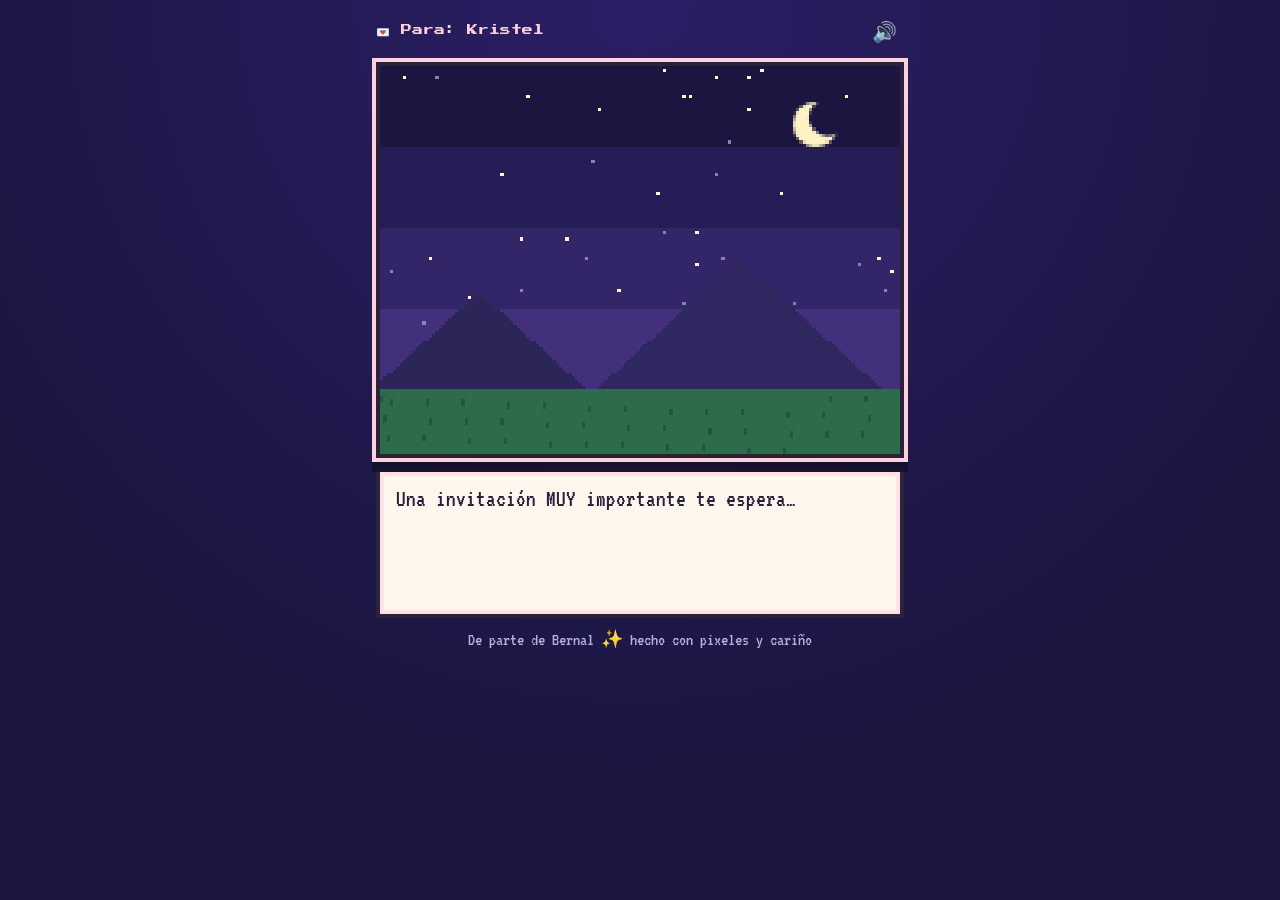
==== kris-invite-subir/index.html @ c67590e8 "v0" ====
<!doctype html>
<html lang="es">
<head>
  <meta charset="utf-8">
  <meta name="viewport" content="width=device-width, initial-scale=1, viewport-fit=cover">
  <title>Una misión para Kristel 💌</title>
  <meta name="description" content="Una invitación muy importante te espera.">
  <meta name="robots" content="noindex">
  <meta name="theme-color" content="#1a1640">
  <link rel="icon" href="data:image/svg+xml,<svg xmlns='http://www.w3.org/2000/svg' viewBox='0 0 100 100'><text y='.9em' font-size='90'>💌</text></svg>">
  <link rel="preconnect" href="https://fonts.googleapis.com">
  <link rel="preconnect" href="https://fonts.gstatic.com" crossorigin>
  <link href="https://fonts.googleapis.com/css2?family=Press+Start+2P&family=VT323&display=swap" rel="stylesheet">
  <link rel="stylesheet" href="css/style.css">
</head>
<body>
  <main class="game">
    <header class="hud">
      <span class="hud-title">💌 Para: Kristel</span>
      <span id="demo" class="demo" hidden>DEMO</span>
      <button id="mute" class="icon-btn" aria-label="Silenciar sonido" aria-pressed="false">🔊</button>
    </header>

    <div class="stage" id="stage">
      <canvas id="screen" width="160" height="120" aria-label="Escena del juego"></canvas>
      <div id="bubbles" aria-hidden="true"></div>
    </div>

    <section class="dialog" id="dialog" aria-live="polite">
      <p id="speaker" class="speaker" hidden></p>
      <p id="text" class="text"></p>
      <div id="choices" class="choices"></div>
    </section>

    <footer class="foot">De parte de Bernal ✨ hecho con pixeles y cariño</footer>
  </main>

  <div id="letter" class="letter" hidden>
    <div class="paper" role="dialog" aria-modal="true" aria-label="Carta de Bernal">
      <div class="seal">💌</div>
      <div id="letter-body"></div>
      <p id="letter-status" class="status"></p>
      <button id="letter-ok" class="btn primary">💖 ¡Es una cita!</button>
    </div>
  </div>

  <script src="js/config.js"></script>
  <script src="js/storage.js"></script>
  <script src="js/audio.js"></script>
  <script src="js/sprites.js"></script>
  <script src="js/game.js"></script>
</body>
</html>
---- kris-invite-subir/css/style.css ----
:root {
  color-scheme: dark;
  --bg: #1a1640;
  --bg2: #2b1f66;
  --ink: #2a2238;
  --paper: #fff6ee;
  --pink: #ff4f7d;
  --pink-l: #ffd1df;
  --gold: #ffd36b;
  --line: #2a2238;
  --px: 4px;
}

* { box-sizing: border-box; }

html, body {
  margin: 0;
  min-height: 100%;
  background: radial-gradient(circle at 50% 0%, var(--bg2), var(--bg) 70%) fixed;
  color: var(--paper);
  font-family: "VT323", ui-monospace, monospace;
  -webkit-tap-highlight-color: transparent;
}

.game {
  width: 100%;
  max-width: 560px;
  margin: 0 auto;
  padding-block: 12px calc(16px + env(safe-area-inset-bottom, 0px));
  padding-left: max(16px, env(safe-area-inset-left, 0px));
  padding-right: max(16px, env(safe-area-inset-right, 0px));
  display: flex;
  flex-direction: column;
  gap: 10px;
}

.hud { display: flex; align-items: center; gap: 8px; }
.hud-title { font-family: "Press Start 2P", monospace; font-size: 11px; color: var(--pink-l); flex: 1; }
.demo { font-family: "Press Start 2P", monospace; font-size: 9px; background: var(--gold); color: var(--ink); padding: 4px 6px; }
.icon-btn {
  font-size: 20px; background: transparent; border: 0; color: inherit; cursor: pointer;
  width: 40px; height: 40px; line-height: 1;
}

.stage {
  position: relative;
  border: var(--px) solid var(--line);
  box-shadow: 0 0 0 var(--px) var(--pink-l), 0 10px 0 4px rgba(0, 0, 0, .35);
  background: #000;
  aspect-ratio: 4 / 3;
  overflow: hidden;
}
#screen {
  display: block;
  width: 100%;
  height: 100%;
  image-rendering: pixelated;
  image-rendering: crisp-edges;
}
#bubbles { position: absolute; inset: 0; pointer-events: none; }
.bubble {
  position: absolute;
  transform: translate(-50%, -100%);
  background: #fff;
  color: var(--ink);
  font-family: "Press Start 2P", monospace;
  font-size: 10px;
  padding: 6px 8px;
  border: 3px solid var(--line);
  white-space: nowrap;
  animation: pop .25s steps(3) both, float 1.6s ease-out both;
}
.bubble::after {
  content: ""; position: absolute; left: 50%; bottom: -9px; margin-left: -4px;
  border: 4px solid transparent; border-top-color: var(--line);
}
@keyframes pop { from { transform: translate(-50%, -100%) scale(.3); } }
@keyframes float { to { margin-top: -10px; } }

.dialog {
  background: var(--paper);
  color: var(--ink);
  border: var(--px) solid var(--line);
  box-shadow: inset 0 0 0 var(--px) #ffe0ea;
  padding: 14px 16px 16px;
  min-height: 150px;
}
.speaker {
  margin: 0 0 6px;
  font-family: "Press Start 2P", monospace;
  font-size: 10px;
  color: var(--pink);
  text-transform: uppercase;
}
.text { margin: 0; font-size: 24px; line-height: 1.1; min-height: 52px; white-space: pre-wrap; }

.choices {
  margin-top: 12px;
  display: grid;
  grid-template-columns: 1fr;
  gap: 8px;
}
.choices[data-cols="2"] { grid-template-columns: 1fr 1fr; }

.btn {
  font-family: "VT323", monospace;
  font-size: 22px;
  line-height: 1;
  padding: 10px 10px 12px;
  min-height: 44px;
  color: var(--ink);
  background: #fff;
  border: 3px solid var(--line);
  box-shadow: 0 4px 0 var(--line);
  cursor: pointer;
  transition: transform .15s;
  text-align: center;
}
.btn:hover { background: var(--pink-l); }
.btn:active { transform: translateY(3px); box-shadow: 0 1px 0 var(--line); }
.btn:focus-visible { outline: 3px solid var(--gold); outline-offset: 2px; }
.btn.primary { background: var(--pink); color: #fff; }
.btn.primary:hover { background: #ff6f94; }
.btn.next { justify-self: end; width: 64px; animation: nudge 1s steps(2) infinite; }
.btn.start { font-family: "Press Start 2P", monospace; font-size: 13px; padding: 14px; animation: blink 1s steps(2) infinite; }
@keyframes nudge { 50% { transform: translateX(4px); } }
@keyframes blink { 50% { opacity: .55; } }

.field {
  width: 100%;
  font-family: "VT323", monospace;
  font-size: 24px;
  padding: 8px 10px;
  border: 3px solid var(--line);
  background: #fff;
  color: var(--ink);
  border-radius: 0;
}
textarea.field { min-height: 96px; resize: vertical; }
.field:focus { outline: 3px solid var(--gold); }
.shake { animation: shake .3s steps(4); }
@keyframes shake { 25% { transform: translateX(-6px); } 75% { transform: translateX(6px); } }

.foot { text-align: center; font-size: 18px; color: #b9addb; }

/* ---------- Carta ---------- */
.letter[hidden] { display: none; }
.letter {
  position: fixed; inset: 0;
  background: rgba(10, 6, 24, .75);
  display: grid; place-items: center;
  padding: 16px;
  z-index: 10;
}
.letter .paper {
  position: relative;
  width: 100%; max-width: 440px;
  max-height: 90vh; overflow: auto;
  background: var(--paper);
  color: var(--ink);
  border: var(--px) solid var(--line);
  box-shadow: 0 0 0 var(--px) var(--pink-l), 0 14px 0 4px rgba(0, 0, 0, .4);
  padding: 16px 20px 20px;
  font-size: 23px;
  line-height: 1.15;
  transform: scale(.2) rotate(-8deg);
  opacity: 0;
  transition: transform .5s cubic-bezier(.2, 1.4, .4, 1), opacity .3s;
}
.letter.open .paper { transform: none; opacity: 1; }
.letter p { margin: 0 0 12px; }
.letter .firma { text-align: right; color: var(--pink); }
.letter .status { font-size: 18px; color: #7a6a8a; margin-bottom: 16px; line-height: 1.2; }
.letter .btn { width: 100%; }
.seal { text-align: center; font-size: 40px; line-height: 1; margin-bottom: 8px; animation: nudge 1.2s steps(2) infinite; }

@media (prefers-reduced-motion: reduce) {
  *, *::before, *::after { animation-duration: .01ms !important; animation-iteration-count: 1 !important; transition-duration: .01ms !important; }
}
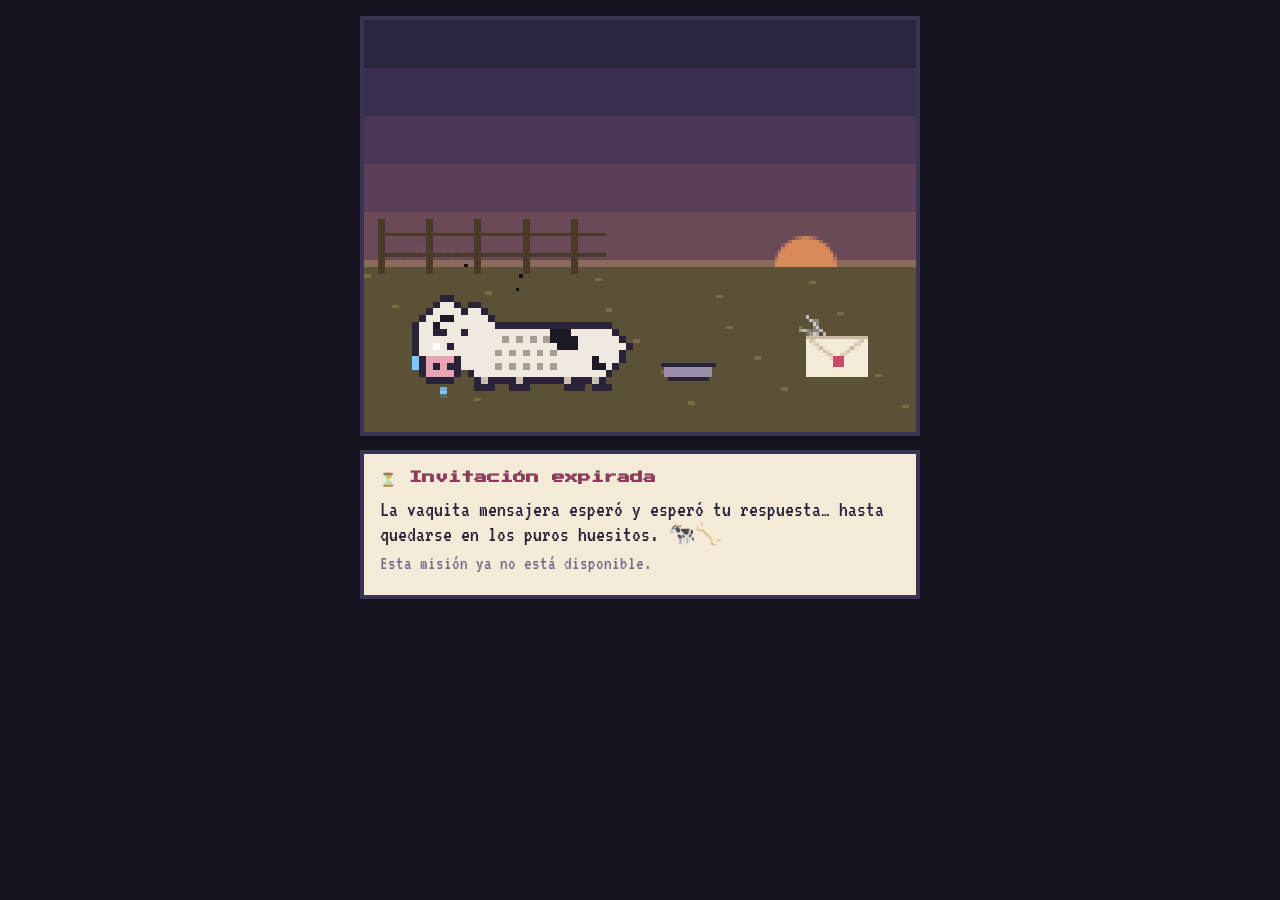
==== commit 82565c78: "Add files via upload" ====
--- a/kris-invite-subir/index.html
+++ b/kris-invite-subir/index.html
@@ -2,52 +2,94 @@
 <html lang="es">
 <head>
   <meta charset="utf-8">
-  <meta name="viewport" content="width=device-width, initial-scale=1, viewport-fit=cover">
-  <title>Una misión para Kristel 💌</title>
-  <meta name="description" content="Una invitación muy importante te espera.">
+  <meta name="viewport" content="width=device-width, initial-scale=1">
+  <title>Invitación expirada</title>
   <meta name="robots" content="noindex">
-  <meta name="theme-color" content="#1a1640">
-  <link rel="icon" href="data:image/svg+xml,<svg xmlns='http://www.w3.org/2000/svg' viewBox='0 0 100 100'><text y='.9em' font-size='90'>💌</text></svg>">
-  <link rel="preconnect" href="https://fonts.googleapis.com">
-  <link rel="preconnect" href="https://fonts.gstatic.com" crossorigin>
   <link href="https://fonts.googleapis.com/css2?family=Press+Start+2P&family=VT323&display=swap" rel="stylesheet">
-  <link rel="stylesheet" href="css/style.css">
+  <style>
+    * { box-sizing: border-box; }
+    html, body { margin: 0; min-height: 100%; background: #14121f; color: #e9e2f2; }
+    body { display: grid; place-items: center; padding: 16px; font-family: "VT323", monospace; }
+    main { width: 100%; max-width: 560px; display: grid; gap: 14px; }
+    canvas { width: 100%; aspect-ratio: 4 / 3; image-rendering: pixelated; border: 4px solid #3a3352; background: #2b2540; display: block; }
+    .box { background: #f3ead8; color: #2a2238; border: 4px solid #3a3352; padding: 14px 16px; }
+    h1 { font-family: "Press Start 2P", monospace; font-size: 13px; line-height: 1.6; margin: 0 0 8px; color: #8a3b5a; }
+    p { font-size: 22px; line-height: 1.15; margin: 6px 0; }
+    .muted { color: #7a6a8a; font-size: 19px; }
+  </style>
 </head>
 <body>
-  <main class="game">
-    <header class="hud">
-      <span class="hud-title">💌 Para: Kristel</span>
-      <span id="demo" class="demo" hidden>DEMO</span>
-      <button id="mute" class="icon-btn" aria-label="Silenciar sonido" aria-pressed="false">🔊</button>
-    </header>
-
-    <div class="stage" id="stage">
-      <canvas id="screen" width="160" height="120" aria-label="Escena del juego"></canvas>
-      <div id="bubbles" aria-hidden="true"></div>
-    </div>
-
-    <section class="dialog" id="dialog" aria-live="polite">
-      <p id="speaker" class="speaker" hidden></p>
-      <p id="text" class="text"></p>
-      <div id="choices" class="choices"></div>
+  <main>
+    <canvas id="c" width="160" height="120" aria-label="Una vaquita flaquita y triste esperando junto a un plato vacío"></canvas>
+    <section class="box">
+      <h1>⏳ Invitación expirada</h1>
+      <p>La vaquita mensajera esperó y esperó tu respuesta… hasta quedarse en los puros huesitos. 🐄🦴</p>
+      <p class="muted">Esta misión ya no está disponible.</p>
     </section>
-
-    <footer class="foot">De parte de Bernal ✨ hecho con pixeles y cariño</footer>
   </main>
-
-  <div id="letter" class="letter" hidden>
-    <div class="paper" role="dialog" aria-modal="true" aria-label="Carta de Bernal">
-      <div class="seal">💌</div>
-      <div id="letter-body"></div>
-      <p id="letter-status" class="status"></p>
-      <button id="letter-ok" class="btn primary">💖 ¡Es una cita!</button>
-    </div>
-  </div>
-
-  <script src="js/config.js"></script>
-  <script src="js/storage.js"></script>
-  <script src="js/audio.js"></script>
-  <script src="js/sprites.js"></script>
-  <script src="js/game.js"></script>
+  <script>
+  (function () {
+    const cv = document.getElementById("c"), x = cv.getContext("2d");
+    const R = (c, a, b, w, h) => { x.fillStyle = c; x.fillRect(a, b, w, h); };
+    // Vaquita acostada, flaca, costillas marcadas (cada carácter = 1 px)
+    const P = { k: "#2a2238", w: "#efe9df", g: "#c9c0b4", s: "#1c1a24", p: "#e8a3b4", r: "#a89e92", e: "#ffffff", t: "#7fc8ff" };
+    const cow = [
+      "......kk..........................",
+      ".....kwwk.kk......................",
+      "....kwwwwkwwk.....................",
+      "...kwwsswwwwwk....................",
+      "..kwwswwwwwwwwkkkkkkkkkkkkkkkkk...",
+      "..kwwkkwwkwwwwwwwwwwwwssswwwwwwk..",
+      "..kwwwwwwwwwwwwrwrwrwrsssswwwwwwk.",
+      "..kwwewkwwwwwwwwwwwwwwwssswwwwwwwk",
+      "..kwwwwwwwwwwwrwrwrwrwrwwwwwwwwwk.",
+      "..tkppppkwwwwwwwwwwwwwwwwwwwswwwk.",
+      "..tkpkpkkwwwwwrwrwrwrwrwwwwwsswk..",
+      "...kppppk.kwwwwwwwwwwwwwwwwwwwk...",
+      "....kkkk...kgkkkkgkkkkkkgkkkgk....",
+      "...........kkk..kkk.....kkk.kkk...",
+    ];
+    let t = 0;
+    function draw() {
+      t++;
+      // cielo de atardecer apagado
+      const sky = ["#2b2540", "#3a2f4f", "#4a3756", "#5b3f58", "#6b4a57"];
+      sky.forEach((c, i) => R(c, 0, i * 14, 160, 14));
+      R("#8a6a5a", 0, 70, 160, 2);
+      // sol cayendo
+      x.fillStyle = "#d98a5a"; x.beginPath(); x.arc(128, 72, 9, Math.PI, 0); x.fill();
+      // pasto seco
+      R("#5a5136", 0, 72, 160, 48);
+      for (let i = 0; i < 160; i += 7) R("#7a6b42", i + ((i * 3) % 5), 74 + ((i * 7) % 40), 2, 1);
+      // cerca
+      for (let i = 4; i < 70; i += 14) R("#4a3a2a", i, 58, 2, 16);
+      R("#4a3a2a", 4, 62, 66, 1); R("#4a3a2a", 4, 68, 66, 1);
+      // vaquita
+      const ox = 10, oy = 80 + (t % 60 < 30 ? 0 : 1);
+      cow.forEach((row, j) => [...row].forEach((ch, i) => { if (P[ch]) R(P[ch], ox + i * 2, oy + j * 2, 2, 2); }));
+      // lágrima que cae
+      const ly = (t * 0.3) % 10;
+      R("#7fc8ff", ox + 12, oy + 18 + ly, 2, 2);
+      // plato vacío
+      R("#2a2238", 86, 100, 16, 1); R("#9a8fa8", 87, 101, 14, 3); R("#2a2238", 88, 104, 12, 1);
+      // sobre con telarañas
+      R("#f3ead8", 128, 92, 18, 12); R("#c9bba0", 128, 92, 18, 1);
+      x.strokeStyle = "#c9bba0"; x.beginPath(); x.moveTo(128.5, 92.5); x.lineTo(137, 99); x.lineTo(145.5, 92.5); x.stroke();
+      R("#c84a6a", 136, 98, 3, 3);
+      x.strokeStyle = "rgba(230,230,240,.7)"; x.beginPath();
+      x.moveTo(128, 86); x.lineTo(134, 92); x.moveTo(126, 90); x.lineTo(132, 92); x.moveTo(131, 87); x.lineTo(131, 92); x.stroke();
+      // moscas
+      for (let f = 0; f < 3; f++) {
+        const a = t / 9 + f * 2.1;
+        R("#111", 40 + Math.cos(a) * (8 + f * 3) | 0, 74 + Math.sin(a * 1.3) * 5 | 0, 1, 1);
+      }
+      // "zzz" débil
+      x.fillStyle = "rgba(240,230,250," + (0.4 + 0.4 * Math.sin(t / 15)) + ")";
+      x.font = "8px monospace"; x.fillText("…muu", 10, 76 - ((t / 6) % 6));
+      requestAnimationFrame(draw);
+    }
+    draw();
+  })();
+  </script>
 </body>
 </html>
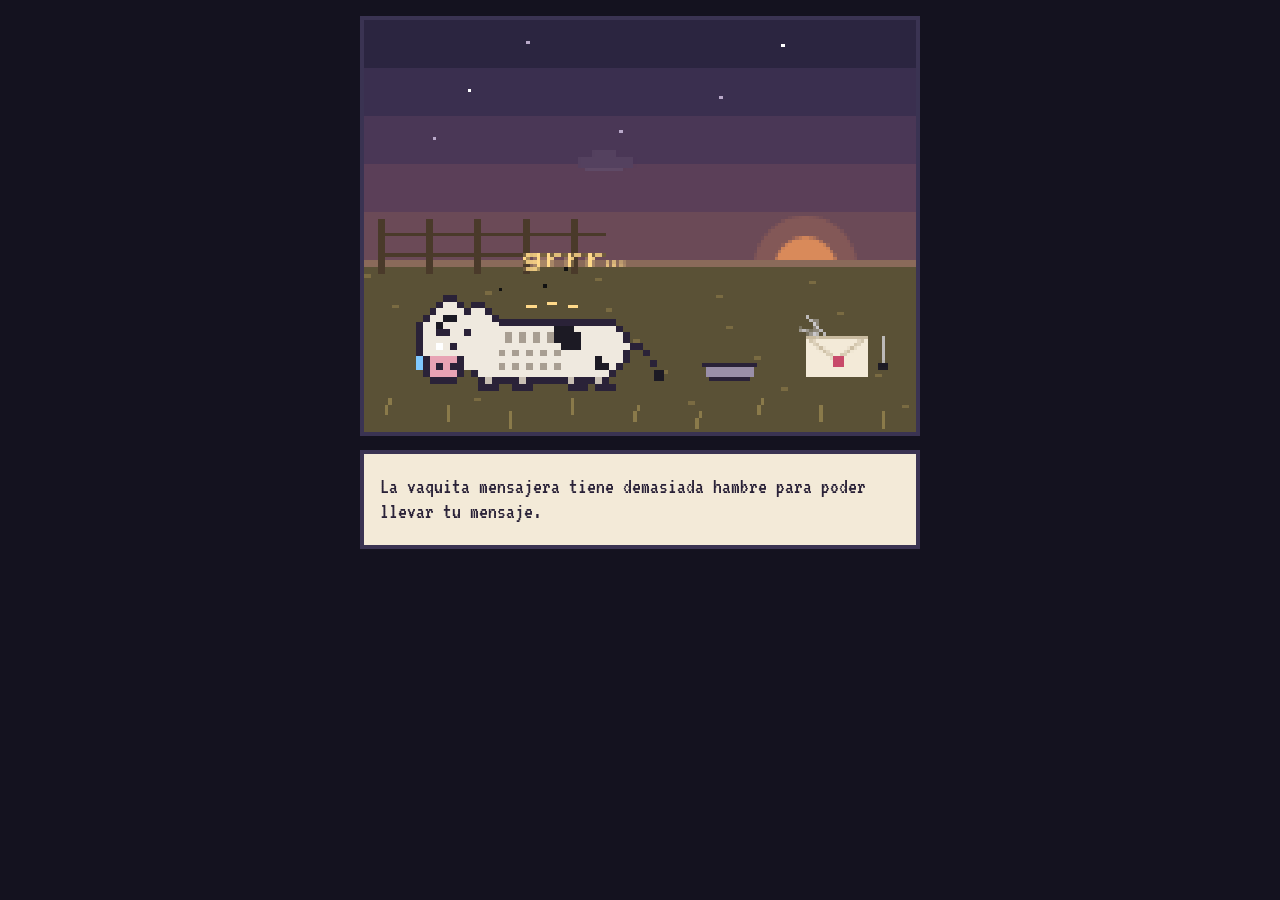
==== commit b57e1e51: "Vaquita hambrienta: nuevo mensaje y mejor animación" ====
--- a/kris-invite-subir/index.html
+++ b/kris-invite-subir/index.html
@@ -3,7 +3,7 @@
 <head>
   <meta charset="utf-8">
   <meta name="viewport" content="width=device-width, initial-scale=1">
-  <title>Invitación expirada</title>
+  <title>La vaquita mensajera</title>
   <meta name="robots" content="noindex">
   <link href="https://fonts.googleapis.com/css2?family=Press+Start+2P&family=VT323&display=swap" rel="stylesheet">
   <style>
@@ -22,9 +22,7 @@
   <main>
     <canvas id="c" width="160" height="120" aria-label="Una vaquita flaquita y triste esperando junto a un plato vacío"></canvas>
     <section class="box">
-      <h1>⏳ Invitación expirada</h1>
-      <p>La vaquita mensajera esperó y esperó tu respuesta… hasta quedarse en los puros huesitos. 🐄🦴</p>
-      <p class="muted">Esta misión ya no está disponible.</p>
+      <p>La vaquita mensajera tiene demasiada hambre para poder llevar tu mensaje.</p>
     </section>
   </main>
   <script>
@@ -49,43 +47,103 @@
       "....kkkk...kgkkkkgkkkkkkgkkkgk....",
       "...........kkk..kkk.....kkk.kkk...",
     ];
+    const stars = [[12,8],[30,20],[47,6],[66,16],[84,9],[103,22],[121,7],[142,15],[154,30],[20,34],[74,32],[112,38]];
+    const circ = (c, cx, cy, r) => { x.fillStyle = c; x.beginPath(); x.arc(cx, cy, r, 0, 7); x.fill(); };
     let t = 0;
     function draw() {
       t++;
+      const c = t % 660;                       // ciclo de ~11 s
+      const growl = c < 70, dream = c > 110 && c < 340, moo = c > 380 && c < 450;
       // cielo de atardecer apagado
-      const sky = ["#2b2540", "#3a2f4f", "#4a3756", "#5b3f58", "#6b4a57"];
-      sky.forEach((c, i) => R(c, 0, i * 14, 160, 14));
+      ["#2b2540", "#3a2f4f", "#4a3756", "#5b3f58", "#6b4a57"].forEach((k, i) => R(k, 0, i * 14, 160, 14));
+      // estrellas que titilan
+      stars.forEach(([sx, sy], i) => { if (Math.sin(t / 14 + i * 1.7) > -0.2) R(Math.sin(t / 9 + i) > 0.6 ? "#fff" : "#b9a9c9", sx, sy, 1, 1); });
+      // nubes lentas
+      [[0.05, 14, 22], [0.03, 40, 16]].forEach(([v, cy, w], i) => {
+        const cx = ((t * v + i * 90) % 200) - 30;
+        R("#54415f", cx, cy, w, 3); R("#54415f", cx + 4, cy - 2, w - 9, 2); R("#5f4a66", cx + 2, cy + 3, w - 5, 1);
+      });
+      // sol cayendo con resplandor
+      circ("rgba(217,138,90," + (0.18 + 0.06 * Math.sin(t / 30)) + ")", 128, 72, 15);
+      x.fillStyle = "#d98a5a"; x.beginPath(); x.arc(128, 72, 9, Math.PI, 0); x.fill();
       R("#8a6a5a", 0, 70, 160, 2);
-      // sol cayendo
-      x.fillStyle = "#d98a5a"; x.beginPath(); x.arc(128, 72, 9, Math.PI, 0); x.fill();
       // pasto seco
       R("#5a5136", 0, 72, 160, 48);
       for (let i = 0; i < 160; i += 7) R("#7a6b42", i + ((i * 3) % 5), 74 + ((i * 7) % 40), 2, 1);
+      // briznas secas que se mecen
+      for (let i = 0; i < 9; i++) { const gx = 6 + i * 18, gy = 112 + (i % 3) * 2, sw = Math.sin(t / 25 + i) > 0 ? 1 : 0; R("#8a7a4a", gx, gy, 1, 3); R("#8a7a4a", gx + sw, gy - 2, 1, 2); }
       // cerca
       for (let i = 4; i < 70; i += 14) R("#4a3a2a", i, 58, 2, 16);
       R("#4a3a2a", 4, 62, 66, 1); R("#4a3a2a", 4, 68, 66, 1);
-      // vaquita
-      const ox = 10, oy = 80 + (t % 60 < 30 ? 0 : 1);
-      cow.forEach((row, j) => [...row].forEach((ch, i) => { if (P[ch]) R(P[ch], ox + i * 2, oy + j * 2, 2, 2); }));
-      // lágrima que cae
-      const ly = (t * 0.3) % 10;
-      R("#7fc8ff", ox + 12, oy + 18 + ly, 2, 2);
-      // plato vacío
-      R("#2a2238", 86, 100, 16, 1); R("#9a8fa8", 87, 101, 14, 3); R("#2a2238", 88, 104, 12, 1);
+      // planta rodadora (pasa por detrás)
+      if (c > 430) {
+        const p = (c - 430) / 230, tx = 172 - p * 190, ty = 73 - Math.abs(Math.sin(p * 14)) * 5, an = -p * 22;
+        x.strokeStyle = "#a08a52"; x.lineWidth = 1; x.beginPath(); x.arc(tx, ty, 4, 0, 7);
+        for (let k = 0; k < 3; k++) { const q = an + k * 1.05; x.moveTo(tx - Math.cos(q) * 4, ty - Math.sin(q) * 4); x.lineTo(tx + Math.cos(q) * 4, ty + Math.sin(q) * 4); }
+        x.stroke();
+      }
+      // vaquita: respira, tiembla cuando le ruge la panza, levanta la cabeza para mugir
+      const br = Math.sin(t / 28) > 0.2 ? 1 : 0;
+      const ox = 10 + (growl ? (t % 6 < 3 ? 1 : 0) : 0), oy = 80;
+      const head = moo ? -2 : 0, ear = (c > 200 && c < 214) || (c > 520 && c < 530) ? 1 : 0;
+      // cola
+      const fl = t % 170 < 14 ? (t % 170 < 7 ? -3 : -5) : 0;
+      R(P.k, ox + 68, oy + 14, 2, 2); R(P.k, ox + 70, oy + 15 + (fl ? -1 : 1), 2, 2); R(P.k, ox + 72, oy + 16 + (fl || 3), 2, 2); R(P.s, ox + 73, oy + 17 + (fl ? fl - 1 : 5), 3, 3);
+      cow.forEach((row, j) => [...row].forEach((ch, i) => {
+        if (!P[ch]) return;
+        const isHead = i < 14 && j < 12;
+        if (isHead) R(P[ch], ox + i * 2 + (j < 3 ? ear : 0), oy + j * 2 + head, 2, 2 - head * (j > 9 ? 1 : 0));
+        else if (j <= 6) R(P[ch], ox + i * 2, oy + j * 2 - br, 2, 2 + br);
+        else R(P[ch], ox + i * 2, oy + j * 2, 2, 2);
+      }));
+      // parpadeo
+      if (t % 190 < 9) { R(P.w, ox + 10, oy + 10 + head, 4, 2); R(P.k, ox + 10, oy + 11 + head, 4, 1); }
+      // lágrima que cae y salpica
+      const lc = t % 110;
+      if (lc < 46) R("#7fc8ff", ox + 4, oy + 18 + head + lc * 0.2, 2, 2);
+      else if (lc < 56) { R("#7fc8ff", ox + 2 - (lc - 46) / 4, oy + 27, 1, 1); R("#7fc8ff", ox + 7 + (lc - 46) / 4, oy + 27, 1, 1); }
+      // plato vacío (tiembla con el rugido)
+      const px = growl && t % 8 < 4 ? 1 : 0;
+      R("#2a2238", 98 + px, 100, 16, 1); R("#9a8fa8", 99 + px, 101, 14, 3); R("#2a2238", 100 + px, 104, 12, 1);
+      if (Math.sin(t / 20) > 0.92) R("#fff", 102 + px, 101, 2, 1);
       // sobre con telarañas
       R("#f3ead8", 128, 92, 18, 12); R("#c9bba0", 128, 92, 18, 1);
       x.strokeStyle = "#c9bba0"; x.beginPath(); x.moveTo(128.5, 92.5); x.lineTo(137, 99); x.lineTo(145.5, 92.5); x.stroke();
       R("#c84a6a", 136, 98, 3, 3);
       x.strokeStyle = "rgba(230,230,240,.7)"; x.beginPath();
       x.moveTo(128, 86); x.lineTo(134, 92); x.moveTo(126, 90); x.lineTo(132, 92); x.moveTo(131, 87); x.lineTo(131, 92); x.stroke();
-      // moscas
+      // arañita que sube y baja
+      const sp = 4 + Math.sin(t / 40) * 4; R("rgba(230,230,240,.7)", 150, 92, 1, sp); R("#1c1a24", 149, 92 + sp, 3, 2);
+      // moscas en ochos
       for (let f = 0; f < 3; f++) {
-        const a = t / 9 + f * 2.1;
-        R("#111", 40 + Math.cos(a) * (8 + f * 3) | 0, 74 + Math.sin(a * 1.3) * 5 | 0, 1, 1);
+        const a = t / 8 + f * 2.1;
+        R("#111", ox + 40 + Math.sin(a) * (9 + f * 3) | 0, oy - 4 + Math.sin(a * 2) * 4 | 0, 1, 1);
       }
-      // "zzz" débil
-      x.fillStyle = "rgba(240,230,250," + (0.4 + 0.4 * Math.sin(t / 15)) + ")";
-      x.font = "8px monospace"; x.fillText("…muu", 10, 76 - ((t / 6) % 6));
+      x.textBaseline = "alphabetic";
+      // rugido de tripas
+      if (growl) {
+        x.font = '6px "Press Start 2P", monospace'; x.fillStyle = "#ffd98a";
+        x.fillText("grr" + (c > 25 ? "r" : "") + (c > 45 ? "…" : ""), ox + 34 + (t % 4 < 2 ? 1 : 0), oy - 6 - (t % 6 < 3 ? 1 : 0));
+        for (let k = 0; k < 3; k++) R("#ffd98a", ox + 36 + k * 6, oy + 2 + ((t >> 2) + k) % 2, 3, 1);
+      }
+      // sueña con pasto fresco
+      if (dream) {
+        const k = Math.min(1, (c - 110) / 25), end = c > 310;
+        circ("#f3ead8", 38, 76, 1.5); if (k > 0.4) circ("#f3ead8", 43, 70, 2.5);
+        if (k > 0.8 && !(end && t % 6 < 3)) {
+          const by = 52 + Math.sin(t / 22) * 1.5;
+          x.fillStyle = "#f3ead8"; x.beginPath(); x.ellipse(62, by, 17, 12, 0, 0, 7); x.fill();
+          R("#4c9a3a", 50, by + 5, 24, 2);
+          for (let g = 0; g < 8; g++) { const h = 4 + (g * 5) % 6, sw = Math.sin(t / 12 + g) > 0 ? 1 : 0; R(g % 2 ? "#5cb84a" : "#3f8a30", 51 + g * 3, by + 5 - h, 2, h); R("#7fd66a", 51 + g * 3 + sw, by + 4 - h, 1, 2); }
+          R("#ffd1df", 58, by - 5, 2, 2); R("#ffe98a", 68, by - 3, 2, 2);
+        }
+      }
+      // mugido débil
+      if (moo) {
+        x.font = '6px "Press Start 2P", monospace';
+        x.fillStyle = "rgba(240,230,250," + (1 - (c - 380) / 70) + ")";
+        x.fillText("mu" + (c > 400 ? "u" : "") + (c > 420 ? "…" : ""), ox + 2, oy - 6 - (c - 380) / 8);
+      }
       requestAnimationFrame(draw);
     }
     draw();
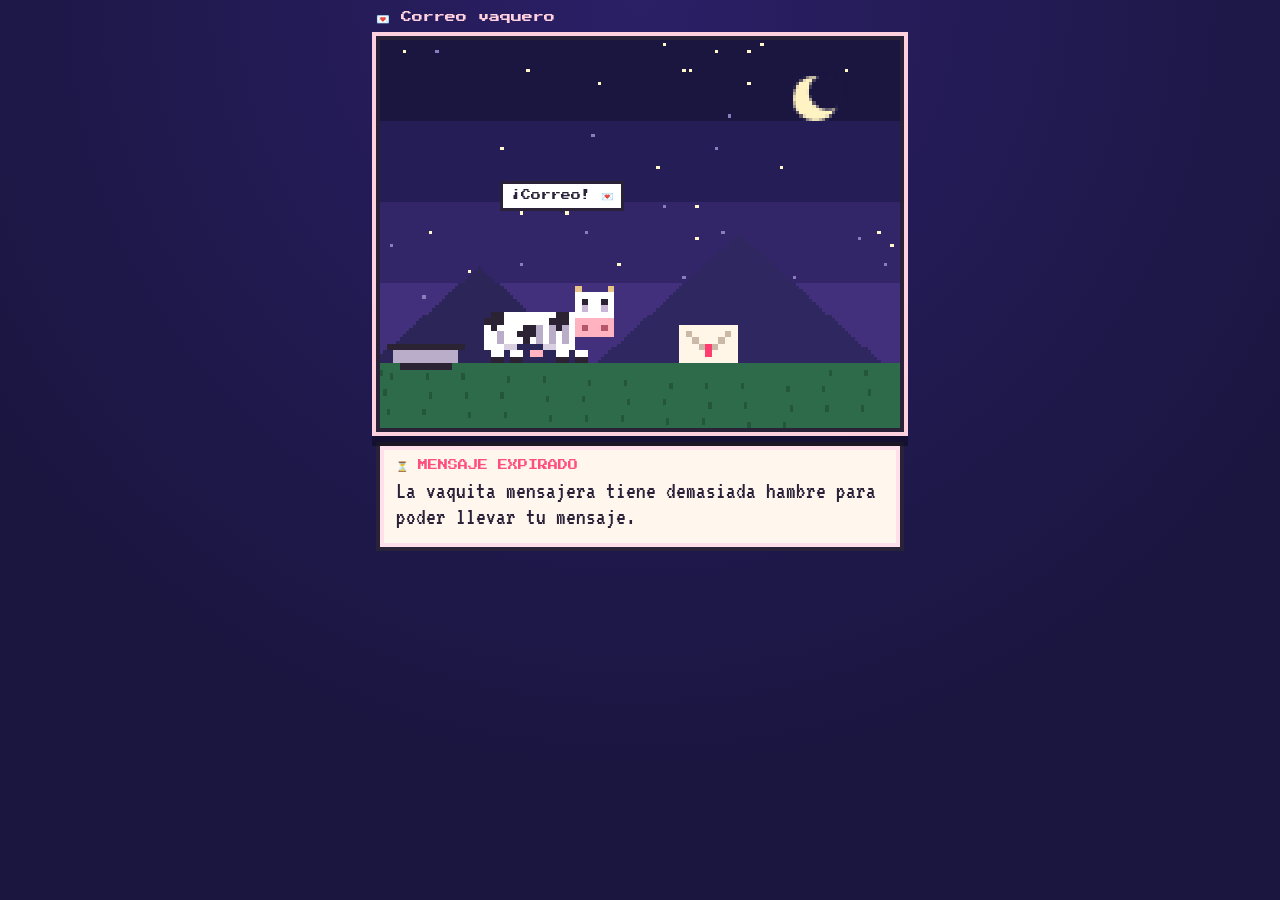
==== commit b33416ef: "Mensaje expirado con la vaquita del juego" ====
--- a/kris-invite-subir/index.html
+++ b/kris-invite-subir/index.html
@@ -2,151 +2,209 @@
 <html lang="es">
 <head>
   <meta charset="utf-8">
-  <meta name="viewport" content="width=device-width, initial-scale=1">
-  <title>La vaquita mensajera</title>
+  <meta name="viewport" content="width=device-width, initial-scale=1, viewport-fit=cover">
+  <title>Mensaje expirado ⏳</title>
   <meta name="robots" content="noindex">
+  <meta name="theme-color" content="#1a1640">
+  <link rel="icon" href="data:image/svg+xml,<svg xmlns='http://www.w3.org/2000/svg' viewBox='0 0 100 100'><text y='.9em' font-size='90'>🐄</text></svg>">
+  <link rel="preconnect" href="https://fonts.googleapis.com">
+  <link rel="preconnect" href="https://fonts.gstatic.com" crossorigin>
   <link href="https://fonts.googleapis.com/css2?family=Press+Start+2P&family=VT323&display=swap" rel="stylesheet">
+  <link rel="stylesheet" href="css/style.css">
   <style>
-    * { box-sizing: border-box; }
-    html, body { margin: 0; min-height: 100%; background: #14121f; color: #e9e2f2; }
-    body { display: grid; place-items: center; padding: 16px; font-family: "VT323", monospace; }
-    main { width: 100%; max-width: 560px; display: grid; gap: 14px; }
-    canvas { width: 100%; aspect-ratio: 4 / 3; image-rendering: pixelated; border: 4px solid #3a3352; background: #2b2540; display: block; }
-    .box { background: #f3ead8; color: #2a2238; border: 4px solid #3a3352; padding: 14px 16px; }
-    h1 { font-family: "Press Start 2P", monospace; font-size: 13px; line-height: 1.6; margin: 0 0 8px; color: #8a3b5a; }
-    p { font-size: 22px; line-height: 1.15; margin: 6px 0; }
-    .muted { color: #7a6a8a; font-size: 19px; }
+    .dialog { min-height: 0; }
+    .text { min-height: 0; }
+    .stage { cursor: pointer; }
   </style>
 </head>
 <body>
-  <main>
-    <canvas id="c" width="160" height="120" aria-label="Una vaquita flaquita y triste esperando junto a un plato vacío"></canvas>
-    <section class="box">
-      <p>La vaquita mensajera tiene demasiada hambre para poder llevar tu mensaje.</p>
+  <main class="game">
+    <header class="hud">
+      <span class="hud-title">💌 Correo vaquero</span>
+    </header>
+
+    <div class="stage" id="stage">
+      <canvas id="screen" width="160" height="120" aria-label="Una vaquita mensajera flaquita intenta despegar con una carta, pero tiene demasiada hambre"></canvas>
+      <div id="bubbles" aria-hidden="true"></div>
+    </div>
+
+    <section class="dialog">
+      <p class="speaker">⏳ Mensaje expirado</p>
+      <p class="text">La vaquita mensajera tiene demasiada hambre para poder llevar tu mensaje.</p>
     </section>
   </main>
+
+  <script src="js/audio.js"></script>
+  <script src="js/sprites.js"></script>
   <script>
+  /* Invitación cerrada: la vaquita mensajera del juego, ahora en los huesitos. No hay nada que iniciar. */
   (function () {
-    const cv = document.getElementById("c"), x = cv.getContext("2d");
-    const R = (c, a, b, w, h) => { x.fillStyle = c; x.fillRect(a, b, w, h); };
-    // Vaquita acostada, flaca, costillas marcadas (cada carácter = 1 px)
-    const P = { k: "#2a2238", w: "#efe9df", g: "#c9c0b4", s: "#1c1a24", p: "#e8a3b4", r: "#a89e92", e: "#ffffff", t: "#7fc8ff" };
-    const cow = [
-      "......kk..........................",
-      ".....kwwk.kk......................",
-      "....kwwwwkwwk.....................",
-      "...kwwsswwwwwk....................",
-      "..kwwswwwwwwwwkkkkkkkkkkkkkkkkk...",
-      "..kwwkkwwkwwwwwwwwwwwwssswwwwwwk..",
-      "..kwwwwwwwwwwwwrwrwrwrsssswwwwwwk.",
-      "..kwwewkwwwwwwwwwwwwwwwssswwwwwwwk",
-      "..kwwwwwwwwwwwrwrwrwrwrwwwwwwwwwk.",
-      "..tkppppkwwwwwwwwwwwwwwwwwwwswwwk.",
-      "..tkpkpkkwwwwwrwrwrwrwrwwwwwsswk..",
-      "...kppppk.kwwwwwwwwwwwwwwwwwwwk...",
-      "....kkkk...kgkkkkgkkkkkkgkkkgk....",
-      "...........kkk..kkk.....kkk.kkk...",
-    ];
-    const stars = [[12,8],[30,20],[47,6],[66,16],[84,9],[103,22],[121,7],[142,15],[154,30],[20,34],[74,32],[112,38]];
-    const circ = (c, cx, cy, r) => { x.fillStyle = c; x.beginPath(); x.arc(cx, cy, r, 0, 7); x.fill(); };
-    let t = 0;
-    function draw() {
-      t++;
-      const c = t % 660;                       // ciclo de ~11 s
-      const growl = c < 70, dream = c > 110 && c < 340, moo = c > 380 && c < 450;
-      // cielo de atardecer apagado
-      ["#2b2540", "#3a2f4f", "#4a3756", "#5b3f58", "#6b4a57"].forEach((k, i) => R(k, 0, i * 14, 160, 14));
-      // estrellas que titilan
-      stars.forEach(([sx, sy], i) => { if (Math.sin(t / 14 + i * 1.7) > -0.2) R(Math.sin(t / 9 + i) > 0.6 ? "#fff" : "#b9a9c9", sx, sy, 1, 1); });
-      // nubes lentas
-      [[0.05, 14, 22], [0.03, 40, 16]].forEach(([v, cy, w], i) => {
-        const cx = ((t * v + i * 90) % 200) - 30;
-        R("#54415f", cx, cy, w, 3); R("#54415f", cx + 4, cy - 2, w - 9, 2); R("#5f4a66", cx + 2, cy + 3, w - 5, 1);
-      });
-      // sol cayendo con resplandor
-      circ("rgba(217,138,90," + (0.18 + 0.06 * Math.sin(t / 30)) + ")", 128, 72, 15);
-      x.fillStyle = "#d98a5a"; x.beginPath(); x.arc(128, 72, 9, Math.PI, 0); x.fill();
-      R("#8a6a5a", 0, 70, 160, 2);
-      // pasto seco
-      R("#5a5136", 0, 72, 160, 48);
-      for (let i = 0; i < 160; i += 7) R("#7a6b42", i + ((i * 3) % 5), 74 + ((i * 7) % 40), 2, 1);
-      // briznas secas que se mecen
-      for (let i = 0; i < 9; i++) { const gx = 6 + i * 18, gy = 112 + (i % 3) * 2, sw = Math.sin(t / 25 + i) > 0 ? 1 : 0; R("#8a7a4a", gx, gy, 1, 3); R("#8a7a4a", gx + sw, gy - 2, 1, 2); }
-      // cerca
-      for (let i = 4; i < 70; i += 14) R("#4a3a2a", i, 58, 2, 16);
-      R("#4a3a2a", 4, 62, 66, 1); R("#4a3a2a", 4, 68, 66, 1);
-      // planta rodadora (pasa por detrás)
-      if (c > 430) {
-        const p = (c - 430) / 230, tx = 172 - p * 190, ty = 73 - Math.abs(Math.sin(p * 14)) * 5, an = -p * 22;
-        x.strokeStyle = "#a08a52"; x.lineWidth = 1; x.beginPath(); x.arc(tx, ty, 4, 0, 7);
-        for (let k = 0; k < 3; k++) { const q = an + k * 1.05; x.moveTo(tx - Math.cos(q) * 4, ty - Math.sin(q) * 4); x.lineTo(tx + Math.cos(q) * 4, ty + Math.sin(q) * 4); }
-        x.stroke();
-      }
-      // vaquita: respira, tiembla cuando le ruge la panza, levanta la cabeza para mugir
-      const br = Math.sin(t / 28) > 0.2 ? 1 : 0;
-      const ox = 10 + (growl ? (t % 6 < 3 ? 1 : 0) : 0), oy = 80;
-      const head = moo ? -2 : 0, ear = (c > 200 && c < 214) || (c > 520 && c < 530) ? 1 : 0;
-      // cola
-      const fl = t % 170 < 14 ? (t % 170 < 7 ? -3 : -5) : 0;
-      R(P.k, ox + 68, oy + 14, 2, 2); R(P.k, ox + 70, oy + 15 + (fl ? -1 : 1), 2, 2); R(P.k, ox + 72, oy + 16 + (fl || 3), 2, 2); R(P.s, ox + 73, oy + 17 + (fl ? fl - 1 : 5), 3, 3);
-      cow.forEach((row, j) => [...row].forEach((ch, i) => {
-        if (!P[ch]) return;
-        const isHead = i < 14 && j < 12;
-        if (isHead) R(P[ch], ox + i * 2 + (j < 3 ? ear : 0), oy + j * 2 + head, 2, 2 - head * (j > 9 ? 1 : 0));
-        else if (j <= 6) R(P[ch], ox + i * 2, oy + j * 2 - br, 2, 2 + br);
-        else R(P[ch], ox + i * 2, oy + j * 2, 2, 2);
-      }));
-      // parpadeo
-      if (t % 190 < 9) { R(P.w, ox + 10, oy + 10 + head, 4, 2); R(P.k, ox + 10, oy + 11 + head, 4, 1); }
-      // lágrima que cae y salpica
-      const lc = t % 110;
-      if (lc < 46) R("#7fc8ff", ox + 4, oy + 18 + head + lc * 0.2, 2, 2);
-      else if (lc < 56) { R("#7fc8ff", ox + 2 - (lc - 46) / 4, oy + 27, 1, 1); R("#7fc8ff", ox + 7 + (lc - 46) / 4, oy + 27, 1, 1); }
-      // plato vacío (tiembla con el rugido)
-      const px = growl && t % 8 < 4 ? 1 : 0;
-      R("#2a2238", 98 + px, 100, 16, 1); R("#9a8fa8", 99 + px, 101, 14, 3); R("#2a2238", 100 + px, 104, 12, 1);
-      if (Math.sin(t / 20) > 0.92) R("#fff", 102 + px, 101, 2, 1);
-      // sobre con telarañas
-      R("#f3ead8", 128, 92, 18, 12); R("#c9bba0", 128, 92, 18, 1);
-      x.strokeStyle = "#c9bba0"; x.beginPath(); x.moveTo(128.5, 92.5); x.lineTo(137, 99); x.lineTo(145.5, 92.5); x.stroke();
-      R("#c84a6a", 136, 98, 3, 3);
-      x.strokeStyle = "rgba(230,230,240,.7)"; x.beginPath();
-      x.moveTo(128, 86); x.lineTo(134, 92); x.moveTo(126, 90); x.lineTo(132, 92); x.moveTo(131, 87); x.lineTo(131, 92); x.stroke();
-      // arañita que sube y baja
-      const sp = 4 + Math.sin(t / 40) * 4; R("rgba(230,230,240,.7)", 150, 92, 1, sp); R("#1c1a24", 149, 92 + sp, 3, 2);
-      // moscas en ochos
-      for (let f = 0; f < 3; f++) {
-        const a = t / 8 + f * 2.1;
-        R("#111", ox + 40 + Math.sin(a) * (9 + f * 3) | 0, oy - 4 + Math.sin(a * 2) * 4 | 0, 1, 1);
-      }
-      x.textBaseline = "alphabetic";
-      // rugido de tripas
-      if (growl) {
-        x.font = '6px "Press Start 2P", monospace'; x.fillStyle = "#ffd98a";
-        x.fillText("grr" + (c > 25 ? "r" : "") + (c > 45 ? "…" : ""), ox + 34 + (t % 4 < 2 ? 1 : 0), oy - 6 - (t % 6 < 3 ? 1 : 0));
-        for (let k = 0; k < 3; k++) R("#ffd98a", ox + 36 + k * 6, oy + 2 + ((t >> 2) + k) % 2, 3, 1);
-      }
-      // sueña con pasto fresco
-      if (dream) {
-        const k = Math.min(1, (c - 110) / 25), end = c > 310;
-        circ("#f3ead8", 38, 76, 1.5); if (k > 0.4) circ("#f3ead8", 43, 70, 2.5);
-        if (k > 0.8 && !(end && t % 6 < 3)) {
-          const by = 52 + Math.sin(t / 22) * 1.5;
-          x.fillStyle = "#f3ead8"; x.beginPath(); x.ellipse(62, by, 17, 12, 0, 0, 7); x.fill();
-          R("#4c9a3a", 50, by + 5, 24, 2);
-          for (let g = 0; g < 8; g++) { const h = 4 + (g * 5) % 6, sw = Math.sin(t / 12 + g) > 0 ? 1 : 0; R(g % 2 ? "#5cb84a" : "#3f8a30", 51 + g * 3, by + 5 - h, 2, h); R("#7fd66a", 51 + g * 3 + sw, by + 4 - h, 1, 2); }
-          R("#ffd1df", 58, by - 5, 2, 2); R("#ffe98a", 68, by - 3, 2, 2);
-        }
-      }
-      // mugido débil
-      if (moo) {
-        x.font = '6px "Press Start 2P", monospace';
-        x.fillStyle = "rgba(240,230,250," + (1 - (c - 380) / 70) + ")";
-        x.fillText("mu" + (c > 400 ? "u" : "") + (c > 420 ? "…" : ""), ox + 2, oy - 6 - (c - 380) / 8);
-      }
-      requestAnimationFrame(draw);
-    }
-    draw();
+    const { W, H, GROUND, COW, WING_UP, WING_DN, ENVELOPE, scenes, R } = KI.sprites;
+    const cv = document.getElementById("screen"), ctx = cv.getContext("2d");
+    ctx.imageSmoothingEnabled = false;
+
+    // La misma vaquita del juego, pero flaquita: panza hundida, costillas y ojeras
+    function skinny(src) {
+      const c = document.createElement("canvas"); c.width = src.width; c.height = src.height;
+      const x = c.getContext("2d"); x.drawImage(src, 0, 0);
+      x.clearRect(3, 9, 8, 1); x.clearRect(4, 8, 6, 1);
+      x.fillStyle = "#d8d0e0"; [3, 4, 9, 10].forEach((i) => x.fillRect(i, 8, 1, 1));
+      x.fillStyle = "#b9adc9"; [8, 10, 12].forEach((i) => x.fillRect(i, 5, 1, 3));
+      x.fillRect(2, 6, 1, 2);
+      x.fillStyle = "#c9b6d6"; x.fillRect(15, 3, 1, 1); x.fillRect(18, 3, 1, 1);
+      return c;
+    }
+    const SK = { a: skinny(COW.a), b: skinny(COW.b) };
+    const BITTEN = (() => {
+      const c = document.createElement("canvas"); c.width = 9; c.height = 6;
+      const x = c.getContext("2d"); x.drawImage(ENVELOPE, 0, 0);
+      x.clearRect(0, 0, 3, 2); x.clearRect(0, 2, 2, 1); x.clearRect(0, 3, 1, 1);
+      return c;
+    })();
+
+    const Z = 2;   // zoom de los actores sobre el escenario original
+    const S = {
+      t: 0, shake: 0, zzz: false, parts: [],
+      cow: { x: 16, tx: 16, alt: 0, vy: 0, dir: 1, walk: false, flap: 0, rise: null, hang: false, fall: false, sit: false, tremble: false, dizzy: false, nom: false },
+      env: { x: 46, y: GROUND - 6, held: false, bitten: false, show: true, vy: 0, vx: 0, fly: false },
+    };
+
+    function bubble(txt, x, y, ms = 1600) {
+      const b = document.createElement("div");
+      b.className = "bubble"; b.textContent = txt;
+      b.style.left = Math.max(24, Math.min(76, (x * Z / W) * 100)) + "%";      // los actores van al doble de tamaño
+      b.style.top = ((GROUND - (GROUND - y) * Z) / H) * 100 + "%";
+      document.getElementById("bubbles").appendChild(b);
+      setTimeout(() => b.remove(), ms);
+    }
+    const wait = (ms) => new Promise((r) => setTimeout(r, ms));
+    const until = (fn) => new Promise((r) => { const k = () => (fn() ? r() : requestAnimationFrame(k)); k(); });
+    const puff = (x, y, n, color, up) => { for (let i = 0; i < n; i++) S.parts.push({ x, y, vx: (Math.random() - 0.5) * 40, vy: up ? -10 - Math.random() * 20 : -Math.random() * 14, life: 0.5 + Math.random() * 0.4, color }); };
+
+    async function walkTo(x) {
+      const c = S.cow; c.dir = x < c.x ? -1 : 1; c.tx = x; c.walk = true;
+      await until(() => Math.abs(c.x - x) < 0.6);
+      c.x = x; c.walk = false;
+    }
+
+    async function story() {
+      const c = S.cow, e = S.env;
+      await wait(900);
+      for (;;) {
+        // 1. ve la carta y va por ella
+        bubble("¡Correo! 💌", c.x + 12, GROUND - 22); await wait(1300);
+        await walkTo(e.x - 20); c.dir = 1;
+        e.held = true; await wait(400);
+        // 2. intenta despegar
+        bubble("Uno… dos…", c.x + 12, GROUND - 22, 1100); c.flap = 1; await wait(1200);
+        c.flap = 2; c.rise = 13; bubble("¡MUUU! 😤", c.x + 12, GROUND - 34, 1200);
+        await until(() => c.alt > 12);
+        await wait(500);
+        c.flap = 0; c.rise = null; c.hang = true; bubble("…ay.", c.x + 12, GROUND - 36, 700);
+        await wait(650);
+        c.hang = false; c.fall = true;
+        await until(() => c.alt <= 0);
+        c.fall = false; c.alt = 0; S.shake = 0.35; puff(c.x + 10, GROUND, 14, "#cfc6e6");
+        e.held = false; e.fly = true; e.x = c.x + 19; e.y = GROUND - 12; e.vx = 20; e.vy = -70;
+        c.sit = true; c.dizzy = true; bubble("¡Pum! 💫", c.x + 12, GROUND - 20, 1200);
+        await until(() => !e.fly); await wait(1100);
+        // 3. le ruge la panza
+        c.dizzy = false; c.tremble = true; bubble("GRRRR… 🍽️", c.x + 8, GROUND - 16, 1500); await wait(1600);
+        c.tremble = false; await wait(300);
+        c.sit = false; bubble("👀", c.x + 16, GROUND - 22, 1000); await wait(1100);
+        // 4. se merienda la carta
+        await walkTo(e.x - 20); c.dir = 1; await wait(350);
+        c.nom = true; bubble("ñam", c.x + 20, GROUND - 20, 700); await wait(450);
+        e.bitten = true; puff(e.x + 1, e.y + 1, 6, "#fff6e8", true); await wait(500);
+        bubble("ñam ñam", c.x + 20, GROUND - 20, 800); await wait(900); c.nom = false;
+        bubble("¿Qué? Tenía hambre. 🙄", c.x + 10, GROUND - 22, 2000); await wait(2300);
+        // 5. siesta y a intentarlo otra vez
+        c.sit = true; S.zzz = true; await wait(3200); S.zzz = false; c.sit = false;
+        await walkTo(16); c.dir = 1;
+        e.show = false; await wait(300);
+        e.x = 46; e.y = GROUND - 6; e.bitten = false; e.show = true; puff(e.x + 4, e.y + 2, 8, "#ffd36b", true);
+        await wait(1200);
+      }
+    }
+
+    let last = performance.now();
+    function frame(now) {
+      const dt = Math.min(0.05, (now - last) / 1000); last = now; S.t += dt;
+      const c = S.cow, e = S.env;
+      if (c.walk) c.x += Math.sign(c.tx - c.x) * Math.min(Math.abs(c.tx - c.x), 16 * dt);
+      if (c.rise != null) c.alt += (c.rise + 0.6 - c.alt) * Math.min(1, dt * 2.2);
+      if (c.fall) { c.vy += 260 * dt; c.alt -= c.vy * dt; } else c.vy = 0;
+      if (e.fly) {
+        e.vy += 220 * dt; e.x += e.vx * dt; e.y += e.vy * dt;
+        if (e.y >= GROUND - 6) { e.y = GROUND - 6; e.fly = false; puff(e.x + 4, GROUND, 4, "#cfc6e6"); }
+      }
+      if (S.shake > 0) S.shake -= dt;
+      S.parts = S.parts.filter((p) => (p.life -= dt) > 0);
+      S.parts.forEach((p) => { p.x += p.vx * dt; p.y += p.vy * dt; p.vy += 40 * dt; });
+
+      ctx.save();
+      if (S.shake > 0) ctx.translate(Math.round((Math.random() - 0.5) * 4), Math.round((Math.random() - 0.5) * 3));
+      ctx.imageSmoothingEnabled = false;
+      scenes.noche(ctx, S.t, S);
+      ctx.translate(0, GROUND); ctx.scale(Z, Z); ctx.translate(0, -GROUND);
+      // plato vacío de la mensajera
+      R(ctx, 1, GROUND - 3, 12, 1, "#2b2233"); R(ctx, 2, GROUND - 2, 10, 2, "#b9adc9"); R(ctx, 3, GROUND, 8, 1, "#2b2233");
+      if (Math.sin(S.t * 3) > 0.95) R(ctx, 4, GROUND - 2, 2, 1, "#ffffff");
+
+      if (e.show && !e.held) ctx.drawImage(e.bitten ? BITTEN : ENVELOPE, Math.round(e.x), Math.round(e.y));
+
+      // vaquita
+      const step = Math.floor(S.t * 6) % 2;
+      const spr = c.walk && step ? SK.b : SK.a;
+      const wob = c.flap === 2 || c.hang ? Math.round(Math.sin(S.t * 30)) : 0;
+      const tr = c.tremble ? Math.floor(S.t * 24) % 2 : 0;
+      const breath = !c.walk && !c.alt && !c.flap && Math.sin(S.t * 2.2) > 0.3 ? 1 : 0;
+      const cx = Math.round(c.x) + wob + tr;
+      const cy = GROUND - 12 - Math.round(Math.max(0, c.alt)) - (c.walk ? step : 0) + (c.sit ? 2 : 0);
+      ctx.save();
+      if (c.dir < 0) { ctx.translate(2 * cx + 20, 0); ctx.scale(-1, 1); }
+      if (c.sit) {                                   // echada: sin patas
+        ctx.drawImage(spr, 0, 0, 20, 10, cx, cy, 20, 10);
+        R(ctx, cx + 1, cy + 10, 12, 1, "#2b2233");
+      } else {                                       // de pie: el lomo sube y baja al respirar
+        ctx.drawImage(spr, 0, 0, 14, 10 - breath, cx, cy + breath, 14, 10 - breath);
+        ctx.drawImage(spr, 14, 0, 6, 10, cx + 14, cy, 6, 10);
+        ctx.drawImage(spr, 0, 10, 20, 2, cx, cy + 10, 20, 2);
+      }
+      // ojos cerrados: parpadeo y siesta
+      if (S.zzz || S.t % 3.4 < 0.14) { R(ctx, cx + 15, cy + 2, 1, 1, "#ffffff"); R(ctx, cx + 18, cy + 2, 1, 1, "#ffffff"); R(ctx, cx + 15, cy + 3, 1, 1, "#2b2233"); R(ctx, cx + 18, cy + 3, 1, 1, "#2b2233"); }
+      if (c.nom && step) R(ctx, cx + 15, cy + 8, 4, 1, "#b5566a");
+      // alitas (las mismas del juego, pero ya no dan para más)
+      if (c.flap || c.hang || c.fall) {
+        const up = c.hang ? 0 : c.fall ? 1 : Math.floor(S.t * (c.flap === 2 ? 14 : 5)) % 2;
+        ctx.drawImage(up ? WING_UP : WING_DN, cx + 4, cy - 4 + (c.hang ? 2 : 0));
+      }
+      if (e.held) ctx.drawImage(ENVELOPE, cx + 19, cy + 6);
+      ctx.restore();
+
+      if (c.flap === 2 && Math.random() < 0.25) S.parts.push({ x: c.x + 14 + Math.random() * 6, y: cy, vx: (Math.random() - 0.5) * 30, vy: -20, life: 0.5, color: "#8fd3ff" });
+      if (c.dizzy) for (let i = 0; i < 3; i++) { const a = S.t * 6 + i * 2.1; R(ctx, cx + 16 + Math.cos(a) * 5, cy - 3 + Math.sin(a) * 1.5, 1, 1, "#ffd36b"); }
+      if (c.tremble) for (let i = 0; i < 3; i++) R(ctx, cx + 3 + i * 3, cy + 12 + ((Math.floor(S.t * 10) + i) % 2), 2, 1, "#ffd36b");
+      if (S.zzz) {
+        const k = (S.t * 0.7) % 1;
+        ctx.fillStyle = "rgba(255,246,201," + (1 - k) + ")"; ctx.font = '5px "Press Start 2P", monospace';
+        ctx.fillText("z", cx + 20 + k * 4, cy - 1 - k * 8); ctx.fillText("z", cx + 24 + k * 5, cy - 7 - k * 8);
+      }
+      S.parts.forEach((p) => R(ctx, p.x, p.y, 1, 1, p.color));
+      ctx.restore();
+      requestAnimationFrame(frame);
+    }
+
+    // Tocar la escena solo hace mugir a la vaquita (no inicia nada)
+    const quejas = ["Muu… 🥺", "¿Traes pasto? 🌱", "Muu… ¿pizza? 🍕"];
+    let q = 0;
+    document.getElementById("stage").addEventListener("click", () => {
+      try { KI.audio.init(); KI.audio.sfx.moo(0.8); } catch (_) {}
+      bubble(quejas[q++ % quejas.length], S.cow.x + 12, GROUND - 26 - S.cow.alt, 1200);
+    });
+
+    requestAnimationFrame(frame);
+    story();
   })();
   </script>
 </body>
--- a/kris-invite-subir/css/style.css
+++ b/kris-invite-subir/css/style.css
@@ -0,0 +1,179 @@
+:root {
+  color-scheme: dark;
+  --bg: #1a1640;
+  --bg2: #2b1f66;
+  --ink: #2a2238;
+  --paper: #fff6ee;
+  --pink: #ff4f7d;
+  --pink-l: #ffd1df;
+  --gold: #ffd36b;
+  --line: #2a2238;
+  --px: 4px;
+}
+
+* { box-sizing: border-box; }
+
+html, body {
+  margin: 0;
+  min-height: 100%;
+  background: radial-gradient(circle at 50% 0%, var(--bg2), var(--bg) 70%) fixed;
+  color: var(--paper);
+  font-family: "VT323", ui-monospace, monospace;
+  -webkit-tap-highlight-color: transparent;
+}
+
+.game {
+  width: 100%;
+  max-width: 560px;
+  margin: 0 auto;
+  padding-block: 12px calc(16px + env(safe-area-inset-bottom, 0px));
+  padding-left: max(16px, env(safe-area-inset-left, 0px));
+  padding-right: max(16px, env(safe-area-inset-right, 0px));
+  display: flex;
+  flex-direction: column;
+  gap: 10px;
+}
+
+.hud { display: flex; align-items: center; gap: 8px; }
+.hud-title { font-family: "Press Start 2P", monospace; font-size: 11px; color: var(--pink-l); flex: 1; }
+.demo { font-family: "Press Start 2P", monospace; font-size: 9px; background: var(--gold); color: var(--ink); padding: 4px 6px; }
+.icon-btn {
+  font-size: 20px; background: transparent; border: 0; color: inherit; cursor: pointer;
+  width: 40px; height: 40px; line-height: 1;
+}
+
+.stage {
+  position: relative;
+  border: var(--px) solid var(--line);
+  box-shadow: 0 0 0 var(--px) var(--pink-l), 0 10px 0 4px rgba(0, 0, 0, .35);
+  background: #000;
+  aspect-ratio: 4 / 3;
+  overflow: hidden;
+}
+#screen {
+  display: block;
+  width: 100%;
+  height: 100%;
+  image-rendering: pixelated;
+  image-rendering: crisp-edges;
+}
+#bubbles { position: absolute; inset: 0; pointer-events: none; }
+.bubble {
+  position: absolute;
+  transform: translate(-50%, -100%);
+  background: #fff;
+  color: var(--ink);
+  font-family: "Press Start 2P", monospace;
+  font-size: 10px;
+  padding: 6px 8px;
+  border: 3px solid var(--line);
+  white-space: nowrap;
+  animation: pop .25s steps(3) both, float 1.6s ease-out both;
+}
+.bubble::after {
+  content: ""; position: absolute; left: 50%; bottom: -9px; margin-left: -4px;
+  border: 4px solid transparent; border-top-color: var(--line);
+}
+@keyframes pop { from { transform: translate(-50%, -100%) scale(.3); } }
+@keyframes float { to { margin-top: -10px; } }
+
+.dialog {
+  background: var(--paper);
+  color: var(--ink);
+  border: var(--px) solid var(--line);
+  box-shadow: inset 0 0 0 var(--px) #ffe0ea;
+  padding: 14px 16px 16px;
+  min-height: 150px;
+}
+.speaker {
+  margin: 0 0 6px;
+  font-family: "Press Start 2P", monospace;
+  font-size: 10px;
+  color: var(--pink);
+  text-transform: uppercase;
+}
+.text { margin: 0; font-size: 24px; line-height: 1.1; min-height: 52px; white-space: pre-wrap; }
+
+.choices {
+  margin-top: 12px;
+  display: grid;
+  grid-template-columns: 1fr;
+  gap: 8px;
+}
+.choices[data-cols="2"] { grid-template-columns: 1fr 1fr; }
+
+.btn {
+  font-family: "VT323", monospace;
+  font-size: 22px;
+  line-height: 1;
+  padding: 10px 10px 12px;
+  min-height: 44px;
+  color: var(--ink);
+  background: #fff;
+  border: 3px solid var(--line);
+  box-shadow: 0 4px 0 var(--line);
+  cursor: pointer;
+  transition: transform .15s;
+  text-align: center;
+}
+.btn:hover { background: var(--pink-l); }
+.btn:active { transform: translateY(3px); box-shadow: 0 1px 0 var(--line); }
+.btn:focus-visible { outline: 3px solid var(--gold); outline-offset: 2px; }
+.btn.primary { background: var(--pink); color: #fff; }
+.btn.primary:hover { background: #ff6f94; }
+.btn.next { justify-self: end; width: 64px; animation: nudge 1s steps(2) infinite; }
+.btn.start { font-family: "Press Start 2P", monospace; font-size: 13px; padding: 14px; animation: blink 1s steps(2) infinite; }
+@keyframes nudge { 50% { transform: translateX(4px); } }
+@keyframes blink { 50% { opacity: .55; } }
+
+.field {
+  width: 100%;
+  font-family: "VT323", monospace;
+  font-size: 24px;
+  padding: 8px 10px;
+  border: 3px solid var(--line);
+  background: #fff;
+  color: var(--ink);
+  border-radius: 0;
+}
+textarea.field { min-height: 96px; resize: vertical; }
+.field:focus { outline: 3px solid var(--gold); }
+.shake { animation: shake .3s steps(4); }
+@keyframes shake { 25% { transform: translateX(-6px); } 75% { transform: translateX(6px); } }
+
+.foot { text-align: center; font-size: 18px; color: #b9addb; }
+
+/* ---------- Carta ---------- */
+.letter[hidden] { display: none; }
+.letter {
+  position: fixed; inset: 0;
+  background: rgba(10, 6, 24, .75);
+  display: grid; place-items: center;
+  padding: 16px;
+  z-index: 10;
+}
+.letter .paper {
+  position: relative;
+  width: 100%; max-width: 440px;
+  max-height: 90vh; overflow: auto;
+  background: var(--paper);
+  color: var(--ink);
+  border: var(--px) solid var(--line);
+  box-shadow: 0 0 0 var(--px) var(--pink-l), 0 14px 0 4px rgba(0, 0, 0, .4);
+  padding: 16px 20px 20px;
+  font-size: 23px;
+  line-height: 1.15;
+  transform: scale(.2) rotate(-8deg);
+  opacity: 0;
+  transition: transform .5s cubic-bezier(.2, 1.4, .4, 1), opacity .3s;
+}
+.letter.open .paper { transform: none; opacity: 1; }
+.letter p { margin: 0 0 12px; }
+.letter .firma { text-align: right; color: var(--pink); }
+.letter .status { font-size: 18px; color: #7a6a8a; margin-bottom: 16px; line-height: 1.2; }
+.letter .btn { width: 100%; }
+.seal { text-align: center; font-size: 40px; line-height: 1; margin-bottom: 8px; animation: nudge 1.2s steps(2) infinite; }
+
+@media (prefers-reduced-motion: reduce) {
+  *, *::before, *::after { animation-duration: .01ms !important; animation-iteration-count: 1 !important; transition-duration: .01ms !important; }
+}
